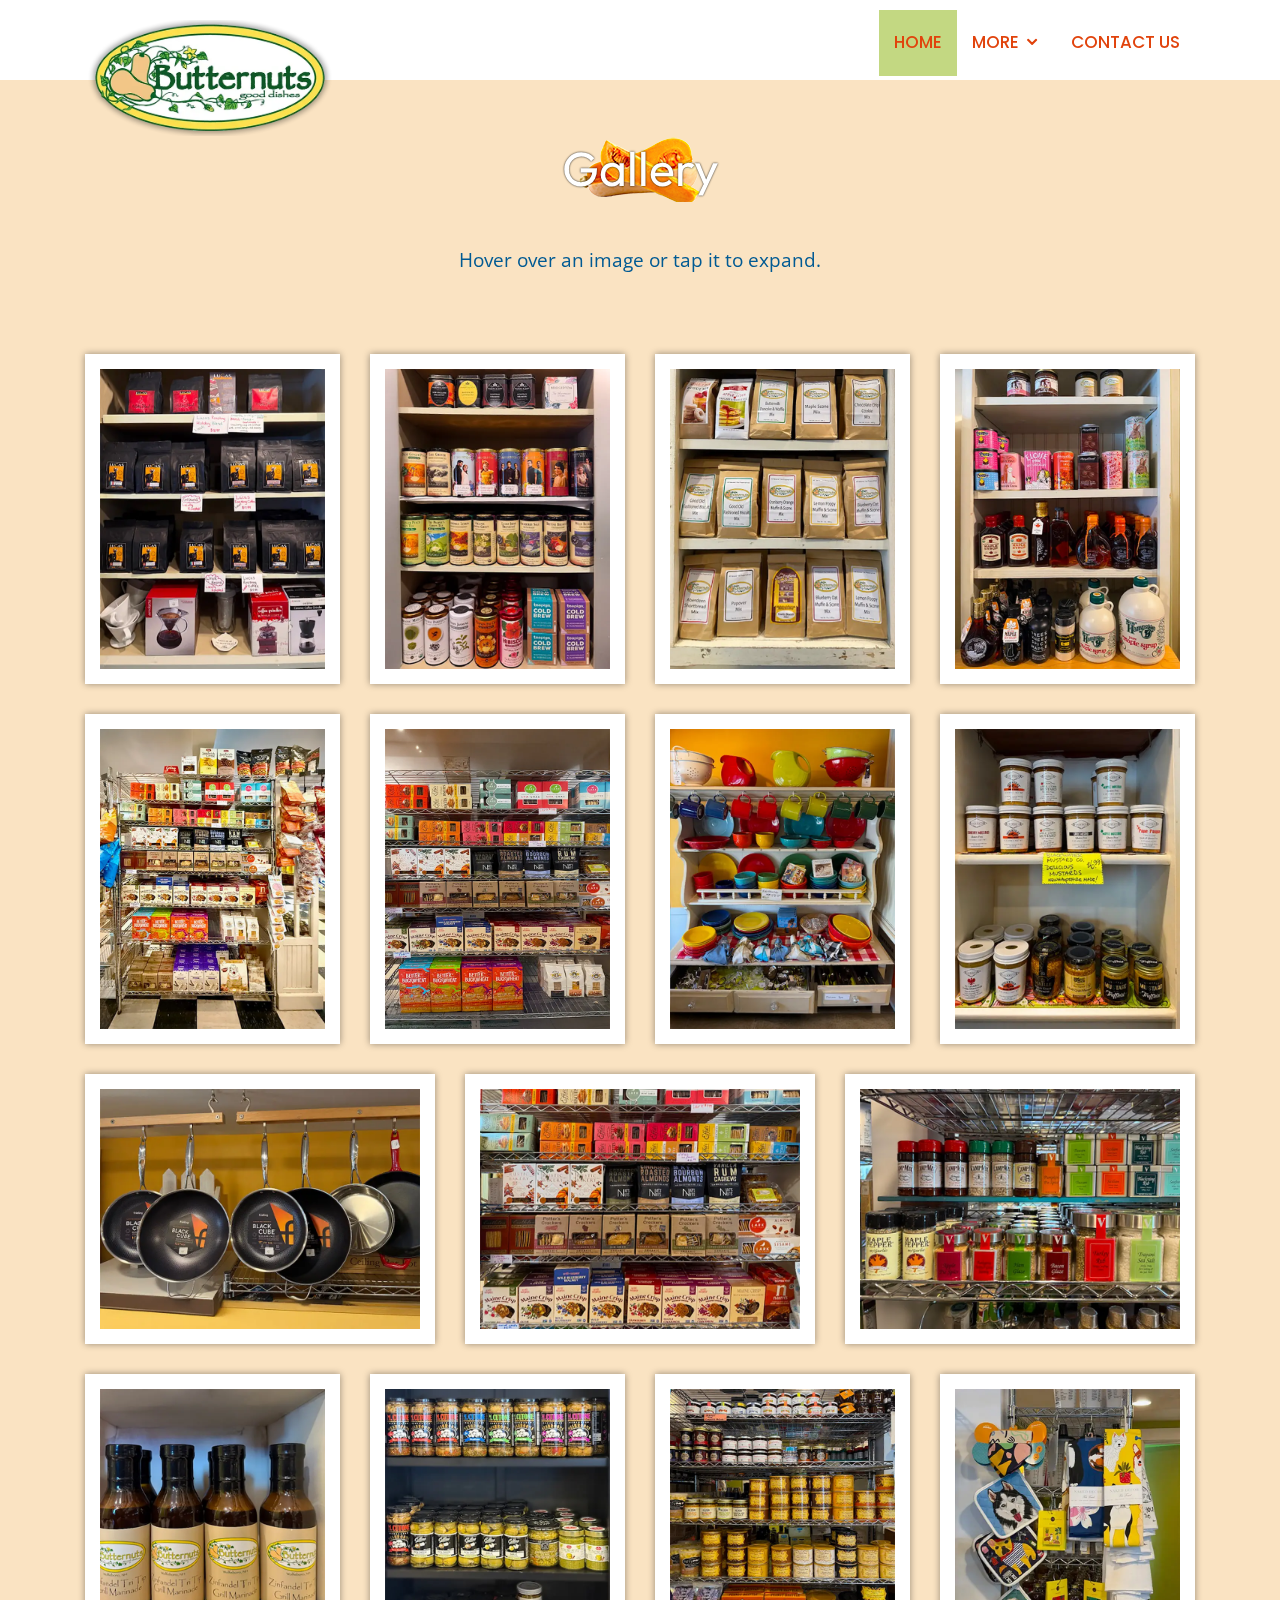
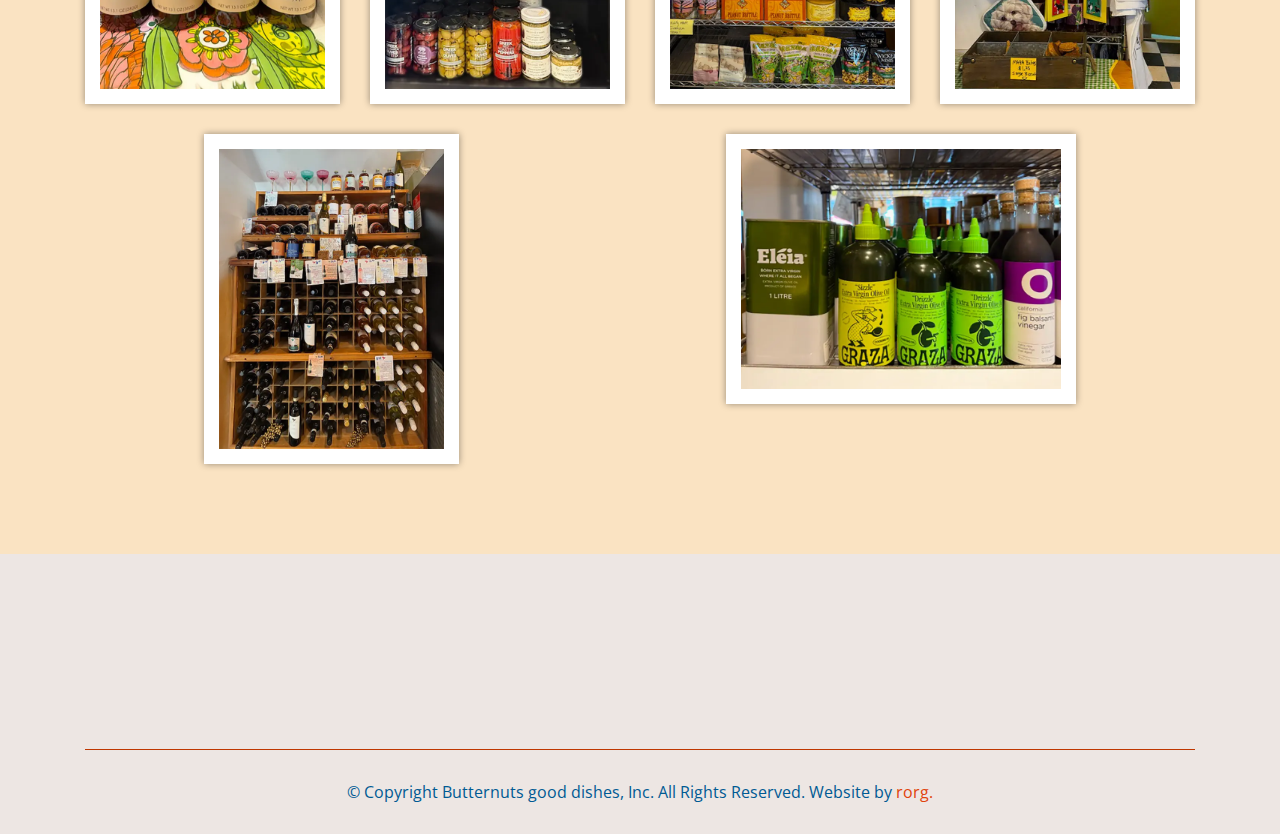
==== gallery.html @ 657bd386 "Initial commit" ====
<!DOCTYPE html>
<html lang="en">

<head>
  <meta charset="utf-8">
  <meta content="width=device-width, initial-scale=1.0" name="viewport">

  <title>Butternuts good dishes</title>
  <meta name="description" content="Butternuts good dishes gallery page.">

  <!-- Favicons -->
  <link href="assets/img/favicon.png" rel="icon">
  <link href="assets/img/apple-touch-favicon.png" rel="apple-touch-icon">

  <link rel="preconnect" href="https://fonts.googleapis.com">
  <link rel="preconnect" href="https://fonts.gstatic.com" crossorigin>
  <link href="https://fonts.googleapis.com/css2?family=Open+Sans:ital,wght@0,600;1,600&family=Outfit:wght@100..900&family=Poppins:wght@500&family=Raleway:ital,wght@0,500;1,500&display=swap" rel="stylesheet">

  <!-- Vendor CSS Files -->
  <link href="assets/vendor/bootstrap/css/bootstrap.min.css" rel="stylesheet">
  <link href="assets/vendor/icofont/icofont.min.css" rel="stylesheet">
  <link href="assets/vendor/boxicons/css/boxicons.min.css" rel="stylesheet">
  <link href="assets/vendor/venobox/venobox.css" rel="stylesheet">
  <link href="assets/vendor/aos/aos.css" rel="stylesheet">

  <!-- Template Main CSS File -->
  <link href="assets/css/style.css" rel="stylesheet">
</head>

<body>

  <!-- ======= Header ======= -->
  <header id="header" class="fixed-top">
    <div class="container d-flex">

      <div class="logo mr-auto">
        <a href="index.html"><img src="assets/img/butternuts-logo.webp" alt="Butternuts logo" class="img-fluid rounded"></a>
      </div>

      <nav class="nav-menu d-none d-lg-block">
        <ul>
          <li class="active"><a href="index.html#header">Home</a></li>
          <li class="drop-down"><a href="#"><span>More</span></a>
            <ul>
              <li><a href="fb-feed.html">Facebook Feed</a></li>
              <li><a href="local-vendors.html">Local Vendors</a></li>
            </ul>
          </li>
          <li><a href="index.html#contact">Contact Us</a></li>
        </ul>
      </nav>

    </div>
  </header>

  <main>
    <!-- ======= Gallery Section ======= -->
    <section id="gallery" class="gallery">
      <div class="container">

        <div class="section-title" data-aos="fade-in" data-aos-delay="100">
          <h2 class="mb-5">Gallery</h2>
          <p>Hover over an image or tap it to expand.</p>
        </div>

          <div class="row gallery justify-content-around" data-aos="fade-up">

            <div class="col-lg-3 col-md-4 gallery-item filter-others">
              <div class="gallery-wrap">
                <img src="assets/img/gallery/IMG_7226.webp" class="img-fluid" alt="IMG_7226">
                <div class="gallery-links">
                  <a href="assets/img/gallery/IMG_7226.webp" data-gall="galleryGallery" class="venobox" title="We feature locally roasted coffee"><i class="bx bx-plus"></i></a>
                </div>
              </div>
            </div>

            <div class="col-lg-3 col-md-4 gallery-item filter-others">
              <div class="gallery-wrap">
                <img src="assets/img/gallery/IMG_7222.webp" class="img-fluid" alt="IMG_7222">
                <div class="gallery-links">
                  <a href="assets/img/gallery/IMG_7222.webp" data-gall="galleryGallery" class="venobox" title="IMG_7222"><i class="bx bx-plus"></i></a>
                </div>
              </div>
            </div>

            <div class="col-lg-3 col-md-4 gallery-item filter-others">
              <div class="gallery-wrap">
                <img src="assets/img/gallery/IMG_7228.webp" class="img-fluid" alt="IMG_7228">
                <div class="gallery-links">
                  <a href="assets/img/gallery/IMG_7228.webp" data-gall="galleryGallery" class="venobox" title="IMG_7228"><i class="bx bx-plus"></i></a>
                </div>
              </div>
            </div>

            <div class="col-lg-3 col-md-4 gallery-item filter-others">
              <div class="gallery-wrap">
                <img src="assets/img/gallery/IMG_7230.webp" class="img-fluid" alt="IMG_7230">
                <div class="gallery-links">
                  <a href="assets/img/gallery/IMG_7230.webp" data-gall="galleryGallery" class="venobox" title="IMG_7230"><i class="bx bx-plus"></i></a>
                </div>
              </div>
            </div>

            <div class="col-lg-3 col-md-4 gallery-item filter-others">
              <div class="gallery-wrap">
                <img src="assets/img/gallery/IMG_7231.webp" class="img-fluid" alt="IMG_7231">
                <div class="gallery-links">
                  <a href="assets/img/gallery/IMG_7231.webp" data-gall="galleryGallery" class="venobox" title="IMG_7231"><i class="bx bx-plus"></i></a>
                </div>
              </div>
            </div>

            <div class="col-lg-3 col-md-4 gallery-item filter-others">
              <div class="gallery-wrap">
                <img src="assets/img/gallery/IMG_7232.webp" class="img-fluid" alt="IMG_7232">
                <div class="gallery-links">
                  <a href="assets/img/gallery/IMG_7232.webp" data-gall="galleryGallery" class="venobox" title="IMG_7232"><i class="bx bx-plus"></i></a>
                </div>
              </div>
            </div>

            <div class="col-lg-3 col-md-4 gallery-item filter-others">
              <div class="gallery-wrap">
                <img src="assets/img/gallery/IMG_7257.webp" class="img-fluid" alt="IMG_7257.webp">
                <div class="gallery-links">
                  <a href="assets/img/gallery/IMG_7257.webp" data-gall="galleryGallery" class="venobox" title="IMG_7257.webp"><i class="bx bx-plus"></i></a>
                </div>
              </div>
            </div>

            <div class="col-lg-3 col-md-4 gallery-item filter-others">
              <div class="gallery-wrap">
                <img src="assets/img/gallery/IMG_7241.webp" class="img-fluid" alt="IMG_7241">
                <div class="gallery-links">
                  <a href="assets/img/gallery/IMG_7241.webp" data-gall="galleryGallery" class="venobox" title="IMG_7241"><i class="bx bx-plus"></i></a>
                </div>
              </div>
            </div>

            <div class="col-lg-4 col-md-6 gallery-item filter-others">
              <div class="gallery-wrap">
                <img src="assets/img/gallery/IMG_7264.webp" class="img-fluid" alt="IMG_7264.webp">
                <div class="gallery-links">
                  <a href="assets/img/gallery/IMG_7264.webp" data-gall="galleryGallery" class="venobox" title="IMG_7264.webp"><i class="bx bx-plus"></i></a>
                </div>
              </div>
            </div>

            <div class="col-lg-4 col-md-6 gallery-item filter-others">
              <div class="gallery-wrap">
                <img src="assets/img/gallery/IMG_7233.webp" class="img-fluid" alt="IMG_7233">
                <div class="gallery-links">
                  <a href="assets/img/gallery/IMG_7233.webp" data-gall="galleryGallery" class="venobox" title="IMG_7233"><i class="bx bx-plus"></i></a>
                </div>
              </div>
            </div>

            <div class="col-lg-4 col-md-6 gallery-item filter-others">
              <div class="gallery-wrap">
                <img src="assets/img/gallery/IMG_7234.webp" class="img-fluid" alt="IMG_7234">
                <div class="gallery-links">
                  <a href="assets/img/gallery/IMG_7234.webp" data-gall="galleryGallery" class="venobox" title="IMG_7234"><i class="bx bx-plus"></i></a>
                </div>
              </div>
            </div>

            <div class="col-lg-3 col-md-4 gallery-item filter-sample">
              <div class="gallery-wrap">
                <img src="assets/img/gallery/IMG_7238.webp" class="img-fluid" alt="IMG_7238">
                <div class="gallery-links">
                  <a href="assets/img/gallery/IMG_7238.webp" data-gall="galleryGallery" class="venobox" title="IMG_7238"><i class="bx bx-plus"></i></a>
                </div>
              </div>
            </div>

            <div class="col-lg-3 col-md-4 gallery-item filter-sample">
              <div class="gallery-wrap">
                <img src="assets/img/gallery/IMG_7247.webp" class="img-fluid" alt="IMG_7247">
                <div class="gallery-links">
                  <a href="assets/img/gallery/IMG_7247.webp" data-gall="galleryGallery" class="venobox" title="IMG_7247"><i class="bx bx-plus"></i></a>
                </div>
              </div>
            </div>

            <div class="col-lg-3 col-md-4 gallery-item filter-sample">
              <div class="gallery-wrap">
                <img src="assets/img/gallery/IMG_7251.webp" class="img-fluid" alt="IMG_7251.webp">
                <div class="gallery-links">
                  <a href="assets/img/gallery/IMG_7251.webp" data-gall="galleryGallery" class="venobox" title="IMG_7251.webp"><i class="bx bx-plus"></i></a>
                </div>
              </div>
            </div>

            <div class="col-lg-3 col-md-4 gallery-item filter-others">
              <div class="gallery-wrap">
                <img src="assets/img/gallery/IMG_7249.webp" class="img-fluid" alt="IMG_7249.webp">
                <div class="gallery-links">
                  <a href="assets/img/gallery/IMG_7249.webp" data-gall="galleryGallery" class="venobox" title="IMG_7249.webp"><i class="bx bx-plus"></i></a>
                </div>
              </div>
            </div>

            <div class="col-lg-3 col-md-4 gallery-item filter-sample">
              <div class="gallery-wrap">
                <img src="assets/img/gallery/IMG_7253.webp" class="img-fluid" alt="IMG_7253.webp">
                <div class="gallery-links">
                  <a href="assets/img/gallery/IMG_7253.webp" data-gall="galleryGallery" class="venobox" title="IMG_7253.webp"><i class="bx bx-plus"></i></a>
                </div>
              </div>
            </div>

            <div class="col-lg-4 col-md-6 gallery-item filter-others">
              <div class="gallery-wrap">
                <img src="assets/img/gallery/IMG_7236.webp" class="img-fluid" alt="IMG_7236">
                <div class="gallery-links">
                  <a href="assets/img/gallery/IMG_7236.webp" data-gall="galleryGallery" class="venobox" title="IMG_7236"><i class="bx bx-plus"></i></a>
                </div>
              </div>
            </div>

          </div>

      </div>
    </section>

  </main>

  <!-- ======= Footer ======= -->
  <footer id="footer">
    <div class="footer-top">
      <div class="container">
        <div class="row justify-content-center">

          <div class="col-md-6">
            <div class="footer-info rounded" data-aos="fade-up" data-aos-delay="50">
              <h3 style="color: #0b5626; font-weight: 600;">Butternuts good dishes</h3>
              <p class="lead">Like us!</p>
              <div class="social-links mt-3">
                <a href="https://www.facebook.com/butternuts.gooddishes" class="facebook" aria-label="facebook page" target="_blank"><i class="bx bxl-facebook"></i></a>
              </div>
            </div>
          </div>

        </div>
      </div>
    </div>

    <div class="container">
      <div class="copyright">
        &copy; Copyright <span>Butternuts good dishes, Inc.</span> All Rights Reserved. Website by <a href="https://www.richhudson.org" alt="link to richhudson.org website" target="_blank">rorg.</a>
      </div>
      
    </div>
  </footer>

  <a href="#" class="back-to-top"><i class="icofont-simple-up"></i></a>

  <script src="assets/vendor/jquery/jquery.min.js"></script>
  <script src="assets/vendor/bootstrap/js/bootstrap.bundle.min.js"></script>
  <script src="assets/vendor/jquery.easing/jquery.easing.min.js"></script>
  <script src="assets/vendor/waypoints/jquery.waypoints.min.js"></script>
  <script src="assets/vendor/venobox/venobox.min.js"></script>
  <script src="assets/vendor/aos/aos.js"></script>

  <script src="assets/js/main.js"></script>

</body>

</html>
---- assets/vendor/venobox/venobox.css ----
/* ------ venobox.css --------*/
.vbox-overlay *, .vbox-overlay *:before, .vbox-overlay *:after{
    -webkit-backface-visibility: hidden;
    -webkit-box-sizing:border-box;
    -moz-box-sizing:border-box;
    box-sizing:border-box;
}
.vbox-overlay * { 
    -webkit-backface-visibility: visible;
    backface-visibility: visible;
}
.vbox-overlay{
    display: -webkit-flex;
    display: flex;
    -webkit-flex-direction: column;
    flex-direction: column;
    -webkit-justify-content: center;
    justify-content: center;
    -webkit-align-items: center;
    align-items: center;
    position: fixed;
    left: 0;
    top: 0;
    bottom: 0;
    right: 0;
    z-index: 1040;
    -webkit-transform:translateZ(1000px);
    transform: translateZ(1000px);
    transform-style: preserve-3d;
}

/* ----- navigation ----- */
.vbox-title{
    width: 100%;
    height: 40px;
    float: left;
    text-align: center;
    line-height: 28px;
    font-size: 12px;
    padding: 6px 40px;
    overflow: hidden;
    position: fixed;
    display: none;
    left: 0;
    z-index: 1050;
}
.vbox-close{
    cursor: pointer;
    position: fixed;
    top: 55px;
    right: 0;
    width: 50px;
    height: 40px;
    padding: 6px;
    display: block;
    background-position:10px center;
    overflow: hidden;
    font-size: 24px;
    line-height: 1;
    text-align: center;
    z-index: 1050;
}
.vbox-num{
    cursor: pointer;
    position: fixed;
    left: 0;
    height: 40px;
    display: block;
    overflow: hidden;
    line-height: 28px;
    font-size: 12px;
    padding: 6px 10px;
    display: none;
    z-index: 1050;
}
/* ----- navigation ARROWS ----- */
.vbox-next, .vbox-prev{
    position: fixed;
    top: 50%;
    margin-top: -15px;
    overflow: hidden;
    cursor: pointer;
    display: block;
    width: 45px;
    height: 45px;
    z-index: 1050;
}
.vbox-next span, .vbox-prev span{
    position: relative;
    width: 20px;
    height: 20px;
    border: 2px solid transparent;
    border-top-color: #B6B6B6;
    border-right-color: #B6B6B6;
    text-indent: -100px;
    position: absolute;
    top: 8px;
    display: block;
}
.vbox-prev{
    left: 15px;
}
.vbox-next{
    right: 15px;
}
.vbox-prev span{
    left: 10px;
    -ms-transform: rotate(-135deg);
    -webkit-transform: rotate(-135deg);
    transform: rotate(-135deg);
}
.vbox-next span{
    -ms-transform: rotate(45deg);
    -webkit-transform: rotate(45deg);
    transform: rotate(45deg);
    right: 10px;
}
/* ------- inline window ------ */
.vbox-inline{
    width: 420px;
    height: 315px;
    height: 70vh;
    padding: 10px;
    background: #fff;
    margin: 0 auto;
    overflow: auto;
    text-align: left;
}
/* ------- Video & iFrames window ------ */
.venoframe{
    max-width: 100%;
    width: 100%;
    border: none;
    width: 100%;
    height: 260px;
    height: 70vh;
}
.venoframe.vbvid{
    height: 260px;
}
@media (min-width: 768px) {
    .venoframe, .vbox-inline{
        width: 90%;
        height: 360px;
        height: 70vh;
    }
    .venoframe.vbvid{
        width: 640px;
        height: 360px;
    }
}
@media (min-width: 992px) {
    .venoframe, .vbox-inline{
        max-width: 1200px;
        width: 80%;
        height: 540px;
        height: 70vh;
    }
    .venoframe.vbvid{
        width: 960px;
        height: 540px;
    }
}
/* 
Please do NOT edit this part! 
or at least read this note: http://i.imgur.com/7C0ws9e.gif
*/
.vbox-open{
    overflow: hidden;
}
.vbox-container{
    position: absolute;
    left: 0;
    right: 0;
    top: 0;
    bottom: 0;
    overflow-x: hidden;
    overflow-y: scroll;
    overflow-scrolling: touch;
    -webkit-overflow-scrolling: touch;
    z-index: 20;
    max-height: 100%;

}

.vbox-content{
    text-align: center;
    float: left;
    width: 100%;
    position: relative;
    overflow: hidden;
    padding: 20px 10px;
}
.vbox-container img{
    max-width: 100%;
    height: auto;
}
.vbox-figlio{
    box-shadow: 0 0 12px rgba(0,0,0,0.19), 0 6px 6px rgba(0,0,0,0.23);
    max-width: 100%;
    text-align: initial;
}
img.vbox-figlio{
    -webkit-user-select: none;
-khtml-user-select: none;
-moz-user-select: none;
-o-user-select: none;
user-select: none;
}
.vbox-content.swipe-left{
    margin-left: -200px !important;
}
.vbox-content.swipe-right{
    margin-left: 200px !important;
}
.vbox-animated{
    webkit-transition: margin 300ms ease-out;
    transition: margin 300ms ease-out;
}

/* ---------- preloader ----------
 * SPINKIT 
 * http://tobiasahlin.com/spinkit/
-------------------------------- */
.sk-double-bounce,.sk-rotating-plane{width:40px;height:40px;margin:40px auto}.sk-rotating-plane{background-color:#333;-webkit-animation:sk-rotatePlane 1.2s infinite ease-in-out;animation:sk-rotatePlane 1.2s infinite ease-in-out}@-webkit-keyframes sk-rotatePlane{0%{-webkit-transform:perspective(120px) rotateX(0) rotateY(0);transform:perspective(120px) rotateX(0) rotateY(0)}50%{-webkit-transform:perspective(120px) rotateX(-180.1deg) rotateY(0);transform:perspective(120px) rotateX(-180.1deg) rotateY(0)}100%{-webkit-transform:perspective(120px) rotateX(-180deg) rotateY(-179.9deg);transform:perspective(120px) rotateX(-180deg) rotateY(-179.9deg)}}@keyframes sk-rotatePlane{0%{-webkit-transform:perspective(120px) rotateX(0) rotateY(0);transform:perspective(120px) rotateX(0) rotateY(0)}50%{-webkit-transform:perspective(120px) rotateX(-180.1deg) rotateY(0);transform:perspective(120px) rotateX(-180.1deg) rotateY(0)}100%{-webkit-transform:perspective(120px) rotateX(-180deg) rotateY(-179.9deg);transform:perspective(120px) rotateX(-180deg) rotateY(-179.9deg)}}.sk-double-bounce{position:relative}.sk-double-bounce .sk-child{width:100%;height:100%;border-radius:50%;background-color:#333;opacity:.6;position:absolute;top:0;left:0;-webkit-animation:sk-doubleBounce 2s infinite ease-in-out;animation:sk-doubleBounce 2s infinite ease-in-out}.sk-chasing-dots .sk-child,.sk-spinner-pulse,.sk-three-bounce .sk-child{background-color:#333;border-radius:100%}.sk-double-bounce .sk-double-bounce2{-webkit-animation-delay:-1s;animation-delay:-1s}@-webkit-keyframes sk-doubleBounce{0%,100%{-webkit-transform:scale(0);transform:scale(0)}50%{-webkit-transform:scale(1);transform:scale(1)}}@keyframes sk-doubleBounce{0%,100%{-webkit-transform:scale(0);transform:scale(0)}50%{-webkit-transform:scale(1);transform:scale(1)}}.sk-wave{margin:40px auto;width:50px;height:40px;text-align:center;font-size:10px}.sk-wave .sk-rect{background-color:#333;height:100%;width:6px;display:inline-block;-webkit-animation:sk-waveStretchDelay 1.2s infinite ease-in-out;animation:sk-waveStretchDelay 1.2s infinite ease-in-out}.sk-wave .sk-rect1{-webkit-animation-delay:-1.2s;animation-delay:-1.2s}.sk-wave .sk-rect2{-webkit-animation-delay:-1.1s;animation-delay:-1.1s}.sk-wave .sk-rect3{-webkit-animation-delay:-1s;animation-delay:-1s}.sk-wave .sk-rect4{-webkit-animation-delay:-.9s;animation-delay:-.9s}.sk-wave .sk-rect5{-webkit-animation-delay:-.8s;animation-delay:-.8s}@-webkit-keyframes sk-waveStretchDelay{0%,100%,40%{-webkit-transform:scaleY(.4);transform:scaleY(.4)}20%{-webkit-transform:scaleY(1);transform:scaleY(1)}}@keyframes sk-waveStretchDelay{0%,100%,40%{-webkit-transform:scaleY(.4);transform:scaleY(.4)}20%{-webkit-transform:scaleY(1);transform:scaleY(1)}}.sk-wandering-cubes{margin:40px auto;width:40px;height:40px;position:relative}.sk-wandering-cubes .sk-cube{background-color:#333;width:10px;height:10px;position:absolute;top:0;left:0;-webkit-animation:sk-wanderingCube 1.8s ease-in-out -1.8s infinite both;animation:sk-wanderingCube 1.8s ease-in-out -1.8s infinite both}.sk-chasing-dots,.sk-spinner-pulse{width:40px;height:40px;margin:40px auto}.sk-wandering-cubes .sk-cube2{-webkit-animation-delay:-.9s;animation-delay:-.9s}@-webkit-keyframes sk-wanderingCube{0%{-webkit-transform:rotate(0);transform:rotate(0)}25%{-webkit-transform:translateX(30px) rotate(-90deg) scale(.5);transform:translateX(30px) rotate(-90deg) scale(.5)}50%{-webkit-transform:translateX(30px) translateY(30px) rotate(-179deg);transform:translateX(30px) translateY(30px) rotate(-179deg)}50.1%{-webkit-transform:translateX(30px) translateY(30px) rotate(-180deg);transform:translateX(30px) translateY(30px) rotate(-180deg)}75%{-webkit-transform:translateX(0) translateY(30px) rotate(-270deg) scale(.5);transform:translateX(0) translateY(30px) rotate(-270deg) scale(.5)}100%{-webkit-transform:rotate(-360deg);transform:rotate(-360deg)}}@keyframes sk-wanderingCube{0%{-webkit-transform:rotate(0);transform:rotate(0)}25%{-webkit-transform:translateX(30px) rotate(-90deg) scale(.5);transform:translateX(30px) rotate(-90deg) scale(.5)}50%{-webkit-transform:translateX(30px) translateY(30px) rotate(-179deg);transform:translateX(30px) translateY(30px) rotate(-179deg)}50.1%{-webkit-transform:translateX(30px) translateY(30px) rotate(-180deg);transform:translateX(30px) translateY(30px) rotate(-180deg)}75%{-webkit-transform:translateX(0) translateY(30px) rotate(-270deg) scale(.5);transform:translateX(0) translateY(30px) rotate(-270deg) scale(.5)}100%{-webkit-transform:rotate(-360deg);transform:rotate(-360deg)}}.sk-spinner-pulse{-webkit-animation:sk-pulseScaleOut 1s infinite ease-in-out;animation:sk-pulseScaleOut 1s infinite ease-in-out}@-webkit-keyframes sk-pulseScaleOut{0%{-webkit-transform:scale(0);transform:scale(0)}100%{-webkit-transform:scale(1);transform:scale(1);opacity:0}}@keyframes sk-pulseScaleOut{0%{-webkit-transform:scale(0);transform:scale(0)}100%{-webkit-transform:scale(1);transform:scale(1);opacity:0}}.sk-chasing-dots{position:relative;text-align:center;-webkit-animation:sk-chasingDotsRotate 2s infinite linear;animation:sk-chasingDotsRotate 2s infinite linear}.sk-chasing-dots .sk-child{width:60%;height:60%;display:inline-block;position:absolute;top:0;-webkit-animation:sk-chasingDotsBounce 2s infinite ease-in-out;animation:sk-chasingDotsBounce 2s infinite ease-in-out}.sk-chasing-dots .sk-dot2{top:auto;bottom:0;-webkit-animation-delay:-1s;animation-delay:-1s}@-webkit-keyframes sk-chasingDotsRotate{100%{-webkit-transform:rotate(360deg);transform:rotate(360deg)}}@keyframes sk-chasingDotsRotate{100%{-webkit-transform:rotate(360deg);transform:rotate(360deg)}}@-webkit-keyframes sk-chasingDotsBounce{0%,100%{-webkit-transform:scale(0);transform:scale(0)}50%{-webkit-transform:scale(1);transform:scale(1)}}@keyframes sk-chasingDotsBounce{0%,100%{-webkit-transform:scale(0);transform:scale(0)}50%{-webkit-transform:scale(1);transform:scale(1)}}.sk-three-bounce{margin:40px auto;width:80px;text-align:center}.sk-three-bounce .sk-child{width:20px;height:20px;display:inline-block;-webkit-animation:sk-three-bounce 1.4s ease-in-out 0s infinite both;animation:sk-three-bounce 1.4s ease-in-out 0s infinite both}.sk-circle .sk-child:before,.sk-fading-circle .sk-circle:before{display:block;border-radius:100%;content:'';background-color:#333}.sk-three-bounce .sk-bounce1{-webkit-animation-delay:-.32s;animation-delay:-.32s}.sk-three-bounce .sk-bounce2{-webkit-animation-delay:-.16s;animation-delay:-.16s}@-webkit-keyframes sk-three-bounce{0%,100%,80%{-webkit-transform:scale(0);transform:scale(0)}40%{-webkit-transform:scale(1);transform:scale(1)}}@keyframes sk-three-bounce{0%,100%,80%{-webkit-transform:scale(0);transform:scale(0)}40%{-webkit-transform:scale(1);transform:scale(1)}}.sk-circle{margin:40px auto;width:40px;height:40px;position:relative}.sk-circle .sk-child{width:100%;height:100%;position:absolute;left:0;top:0}.sk-circle .sk-child:before{margin:0 auto;width:15%;height:15%;-webkit-animation:sk-circleBounceDelay 1.2s infinite ease-in-out both;animation:sk-circleBounceDelay 1.2s infinite ease-in-out both}.sk-circle .sk-circle2{-webkit-transform:rotate(30deg);-ms-transform:rotate(30deg);transform:rotate(30deg)}.sk-circle .sk-circle3{-webkit-transform:rotate(60deg);-ms-transform:rotate(60deg);transform:rotate(60deg)}.sk-circle .sk-circle4{-webkit-transform:rotate(90deg);-ms-transform:rotate(90deg);transform:rotate(90deg)}.sk-circle .sk-circle5{-webkit-transform:rotate(120deg);-ms-transform:rotate(120deg);transform:rotate(120deg)}.sk-circle .sk-circle6{-webkit-transform:rotate(150deg);-ms-transform:rotate(150deg);transform:rotate(150deg)}.sk-circle .sk-circle7{-webkit-transform:rotate(180deg);-ms-transform:rotate(180deg);transform:rotate(180deg)}.sk-circle .sk-circle8{-webkit-transform:rotate(210deg);-ms-transform:rotate(210deg);transform:rotate(210deg)}.sk-circle .sk-circle9{-webkit-transform:rotate(240deg);-ms-transform:rotate(240deg);transform:rotate(240deg)}.sk-circle .sk-circle10{-webkit-transform:rotate(270deg);-ms-transform:rotate(270deg);transform:rotate(270deg)}.sk-circle .sk-circle11{-webkit-transform:rotate(300deg);-ms-transform:rotate(300deg);transform:rotate(300deg)}.sk-circle .sk-circle12{-webkit-transform:rotate(330deg);-ms-transform:rotate(330deg);transform:rotate(330deg)}.sk-circle .sk-circle2:before{-webkit-animation-delay:-1.1s;animation-delay:-1.1s}.sk-circle .sk-circle3:before{-webkit-animation-delay:-1s;animation-delay:-1s}.sk-circle .sk-circle4:before{-webkit-animation-delay:-.9s;animation-delay:-.9s}.sk-circle .sk-circle5:before{-webkit-animation-delay:-.8s;animation-delay:-.8s}.sk-circle .sk-circle6:before{-webkit-animation-delay:-.7s;animation-delay:-.7s}.sk-circle .sk-circle7:before{-webkit-animation-delay:-.6s;animation-delay:-.6s}.sk-circle .sk-circle8:before{-webkit-animation-delay:-.5s;animation-delay:-.5s}.sk-circle .sk-circle9:before{-webkit-animation-delay:-.4s;animation-delay:-.4s}.sk-circle .sk-circle10:before{-webkit-animation-delay:-.3s;animation-delay:-.3s}.sk-circle .sk-circle11:before{-webkit-animation-delay:-.2s;animation-delay:-.2s}.sk-circle .sk-circle12:before{-webkit-animation-delay:-.1s;animation-delay:-.1s}@-webkit-keyframes sk-circleBounceDelay{0%,100%,80%{-webkit-transform:scale(0);transform:scale(0)}40%{-webkit-transform:scale(1);transform:scale(1)}}@keyframes sk-circleBounceDelay{0%,100%,80%{-webkit-transform:scale(0);transform:scale(0)}40%{-webkit-transform:scale(1);transform:scale(1)}}.sk-cube-grid{width:40px;height:40px;margin:40px auto}.sk-cube-grid .sk-cube{width:33.33%;height:33.33%;background-color:#333;float:left;-webkit-animation:sk-cubeGridScaleDelay 1.3s infinite ease-in-out;animation:sk-cubeGridScaleDelay 1.3s infinite ease-in-out}.sk-cube-grid .sk-cube1{-webkit-animation-delay:.2s;animation-delay:.2s}.sk-cube-grid .sk-cube2{-webkit-animation-delay:.3s;animation-delay:.3s}.sk-cube-grid .sk-cube3{-webkit-animation-delay:.4s;animation-delay:.4s}.sk-cube-grid .sk-cube4{-webkit-animation-delay:.1s;animation-delay:.1s}.sk-cube-grid .sk-cube5{-webkit-animation-delay:.2s;animation-delay:.2s}.sk-cube-grid .sk-cube6{-webkit-animation-delay:.3s;animation-delay:.3s}.sk-cube-grid .sk-cube7{-webkit-animation-delay:0ms;animation-delay:0ms}.sk-cube-grid .sk-cube8{-webkit-animation-delay:.1s;animation-delay:.1s}.sk-cube-grid .sk-cube9{-webkit-animation-delay:.2s;animation-delay:.2s}@-webkit-keyframes sk-cubeGridScaleDelay{0%,100%,70%{-webkit-transform:scale3D(1,1,1);transform:scale3D(1,1,1)}35%{-webkit-transform:scale3D(0,0,1);transform:scale3D(0,0,1)}}@keyframes sk-cubeGridScaleDelay{0%,100%,70%{-webkit-transform:scale3D(1,1,1);transform:scale3D(1,1,1)}35%{-webkit-transform:scale3D(0,0,1);transform:scale3D(0,0,1)}}.sk-fading-circle{margin:40px auto;width:40px;height:40px;position:relative}.sk-fading-circle .sk-circle{width:100%;height:100%;position:absolute;left:0;top:0}.sk-fading-circle .sk-circle:before{margin:0 auto;width:15%;height:15%;-webkit-animation:sk-circleFadeDelay 1.2s infinite ease-in-out both;animation:sk-circleFadeDelay 1.2s infinite ease-in-out both}.sk-fading-circle .sk-circle2{-webkit-transform:rotate(30deg);-ms-transform:rotate(30deg);transform:rotate(30deg)}.sk-fading-circle .sk-circle3{-webkit-transform:rotate(60deg);-ms-transform:rotate(60deg);transform:rotate(60deg)}.sk-fading-circle .sk-circle4{-webkit-transform:rotate(90deg);-ms-transform:rotate(90deg);transform:rotate(90deg)}.sk-fading-circle .sk-circle5{-webkit-transform:rotate(120deg);-ms-transform:rotate(120deg);transform:rotate(120deg)}.sk-fading-circle .sk-circle6{-webkit-transform:rotate(150deg);-ms-transform:rotate(150deg);transform:rotate(150deg)}.sk-fading-circle .sk-circle7{-webkit-transform:rotate(180deg);-ms-transform:rotate(180deg);transform:rotate(180deg)}.sk-fading-circle .sk-circle8{-webkit-transform:rotate(210deg);-ms-transform:rotate(210deg);transform:rotate(210deg)}.sk-fading-circle .sk-circle9{-webkit-transform:rotate(240deg);-ms-transform:rotate(240deg);transform:rotate(240deg)}.sk-fading-circle .sk-circle10{-webkit-transform:rotate(270deg);-ms-transform:rotate(270deg);transform:rotate(270deg)}.sk-fading-circle .sk-circle11{-webkit-transform:rotate(300deg);-ms-transform:rotate(300deg);transform:rotate(300deg)}.sk-fading-circle .sk-circle12{-webkit-transform:rotate(330deg);-ms-transform:rotate(330deg);transform:rotate(330deg)}.sk-fading-circle .sk-circle2:before{-webkit-animation-delay:-1.1s;animation-delay:-1.1s}.sk-fading-circle .sk-circle3:before{-webkit-animation-delay:-1s;animation-delay:-1s}.sk-fading-circle .sk-circle4:before{-webkit-animation-delay:-.9s;animation-delay:-.9s}.sk-fading-circle .sk-circle5:before{-webkit-animation-delay:-.8s;animation-delay:-.8s}.sk-fading-circle .sk-circle6:before{-webkit-animation-delay:-.7s;animation-delay:-.7s}.sk-fading-circle .sk-circle7:before{-webkit-animation-delay:-.6s;animation-delay:-.6s}.sk-fading-circle .sk-circle8:before{-webkit-animation-delay:-.5s;animation-delay:-.5s}.sk-fading-circle .sk-circle9:before{-webkit-animation-delay:-.4s;animation-delay:-.4s}.sk-fading-circle .sk-circle10:before{-webkit-animation-delay:-.3s;animation-delay:-.3s}.sk-fading-circle .sk-circle11:before{-webkit-animation-delay:-.2s;animation-delay:-.2s}.sk-fading-circle .sk-circle12:before{-webkit-animation-delay:-.1s;animation-delay:-.1s}@-webkit-keyframes sk-circleFadeDelay{0%,100%,39%{opacity:0}40%{opacity:1}}@keyframes sk-circleFadeDelay{0%,100%,39%{opacity:0}40%{opacity:1}}.sk-folding-cube{margin:40px auto;width:40px;height:40px;position:relative;-webkit-transform:rotateZ(45deg);transform:rotateZ(45deg)}.sk-folding-cube .sk-cube{float:left;width:50%;height:50%;position:relative;-webkit-transform:scale(1.1);-ms-transform:scale(1.1);transform:scale(1.1)}.sk-folding-cube .sk-cube:before{content:'';position:absolute;top:0;left:0;width:100%;height:100%;background-color:#333;-webkit-animation:sk-foldCubeAngle 2.4s infinite linear both;animation:sk-foldCubeAngle 2.4s infinite linear both;-webkit-transform-origin:100% 100%;-ms-transform-origin:100% 100%;transform-origin:100% 100%}.sk-folding-cube .sk-cube2{-webkit-transform:scale(1.1) rotateZ(90deg);transform:scale(1.1) rotateZ(90deg)}.sk-folding-cube .sk-cube3{-webkit-transform:scale(1.1) rotateZ(180deg);transform:scale(1.1) rotateZ(180deg)}.sk-folding-cube .sk-cube4{-webkit-transform:scale(1.1) rotateZ(270deg);transform:scale(1.1) rotateZ(270deg)}.sk-folding-cube .sk-cube2:before{-webkit-animation-delay:.3s;animation-delay:.3s}.sk-folding-cube .sk-cube3:before{-webkit-animation-delay:.6s;animation-delay:.6s}.sk-folding-cube .sk-cube4:before{-webkit-animation-delay:.9s;animation-delay:.9s}@-webkit-keyframes sk-foldCubeAngle{0%,10%{-webkit-transform:perspective(140px) rotateX(-180deg);transform:perspective(140px) rotateX(-180deg);opacity:0}25%,75%{-webkit-transform:perspective(140px) rotateX(0);transform:perspective(140px) rotateX(0);opacity:1}100%,90%{-webkit-transform:perspective(140px) rotateY(180deg);transform:perspective(140px) rotateY(180deg);opacity:0}}@keyframes sk-foldCubeAngle{0%,10%{-webkit-transform:perspective(140px) rotateX(-180deg);transform:perspective(140px) rotateX(-180deg);opacity:0}25%,75%{-webkit-transform:perspective(140px) rotateX(0);transform:perspective(140px) rotateX(0);opacity:1}100%,90%{-webkit-transform:perspective(140px) rotateY(180deg);transform:perspective(140px) rotateY(180deg);opacity:0}}
---- assets/css/style.css ----
/*--------------------------------------------------------------
# General
--------------------------------------------------------------*/
body {
  font-family: "Open Sans", sans-serif;
  color: #005a93;
  font-size: 1.2rem;
}

a {
  color: #e1430c;
}

a:hover {
  color: #798051;
  text-decoration: none;
}

h5, h6 {
  font-family: "Raleway", sans-serif;
}
h1, h2, h3, h4 {
  font-family: "Outfit", sans-serif;
}


/*--------------------------------------------------------------
# Back to top button
--------------------------------------------------------------*/
.back-to-top {
  position: fixed;
  display: none;
  width: 40px;
  height: 40px;
  border-radius: 50px;
  right: 15px;
  bottom: 15px;
  background: #e1430c;
  color: #fff;
  transition: display 0.5s ease-in-out;
  z-index: 99999;
}

.back-to-top i {
  font-size: 24px;
  position: absolute;
  top: 7px;
  left: 8px;
}

.back-to-top:hover {
  color: #fff;
  background: #798051;
  transition: background 0.2s ease-in-out;
}

/*--------------------------------------------------------------
# Header
--------------------------------------------------------------*/
#header {
  height: 80px;
  transition: all 0.5s;
  z-index: 997;
  transition: all 0.5s;
  padding: 20px 0;
}

#header.header-scrolled {
  background: rgb(240, 202, 39);
  height: 60px;
  padding: 10px 0;
}

#header .logo img {
  padding: 0;
  margin: 0;
  width: 250px;
}

@media (max-width: 768px) {
  #header .logo img {
    width: 150px;
  }
}

@media (max-width: 768px) {
  #header {
    height: 60px;
    padding: 10px 0;
  }
}

/*--------------------------------------------------------------
# Navigation Menu
--------------------------------------------------------------*/
/* Desktop Navigation */
.nav-menu, .nav-menu * {
  margin: 0;
  padding: 0;
  list-style: none;
}

.nav-menu > ul > li {
  position: relative;
  white-space: nowrap;
  float: left;
  margin-top: -10px;
  background: rgba(255, 255, 255, 0.2);
}

.nav-menu a {
  display: block;
  position: relative;
  color: #e1430c;
  padding: 20px 15px;
  transition: 0.3s;
  font-size: 17px;
  font-family: "Poppins", sans-serif;
  text-transform: uppercase;
  font-weight: 500;
}

.nav-menu a:hover, .nav-menu .active > a, .nav-menu li:hover > a {
  background: rgba(169, 199, 77, 0.7);
  text-decoration: none;
}

.header-scrolled .nav-menu > ul > li {
  background: none;
}

.header-scrolled .nav-menu a {
  color: #fff;
}

.header-scrolled .nav-menu a:hover, .header-scrolled .nav-menu .active > a, .header-scrolled .nav-menu li:hover > a {
  background: rgba(255, 255, 255, 0.2);
}

.nav-menu .drop-down ul {
  display: block;
  position: absolute;
  left: 0;
  top: calc(100% + 30px);
  z-index: 99;
  opacity: 0;
  visibility: hidden;
  padding: 10px 0;
  background: #fff;
  box-shadow: 0px 0px 30px rgba(127, 137, 161, 0.25);
  transition: ease all 0.3s;
}

.nav-menu .drop-down:hover > ul {
  opacity: 1;
  top: 100%;
  visibility: visible;
}

.nav-menu .drop-down li {
  min-width: 180px;
  position: relative;
}

.nav-menu .drop-down ul a {
  padding: 12px 20px;
  font-size: 17px;
  font-weight: 500;
  text-transform: none;
  color: #e1430c;
}

.nav-menu .drop-down ul a:hover, .nav-menu .drop-down ul .active > a, .nav-menu .drop-down ul li:hover > a {
  color: #798051;
}

.nav-menu .drop-down > a:after {
  content: "\ea99";
  font-family: IcoFont;
  padding-left: 5px;
}

.nav-menu .drop-down .drop-down ul {
  top: 0;
  left: calc(100% - 30px);
}

.nav-menu .drop-down .drop-down:hover > ul {
  opacity: 1;
  top: 0;
  left: 100%;
}

.nav-menu .drop-down .drop-down > a {
  padding-right: 35px;
}

.nav-menu .drop-down .drop-down > a:after {
  content: "\eaa0";
  font-family: IcoFont;
  position: absolute;
  right: 15px;
} 

@media (max-width: 1366px) {
  .nav-menu .drop-down .drop-down ul {
    left: -90%;
  }
  .nav-menu .drop-down .drop-down:hover > ul {
    left: -100%;
  }
  .nav-menu .drop-down .drop-down > a:after {
    content: "\ea9d";
  }
}

/* Mobile Navigation */
.mobile-nav-toggle {
  position: fixed;
  right: 15px;
  top: 15px;
  z-index: 9998;
  border: 0;
  background: none;
  font-size: 30px;
  transition: all 0.4s;
  outline: none !important;
  line-height: 1;
  cursor: pointer;
  text-align: right;
}

.mobile-nav-toggle i {
  color: #fff;
  text-shadow: 1px 1px 3px #000000;
}

.mobile-nav {
  position: fixed;
  top: 55px;
  right: 15px;
  bottom: 15px;
  left: 15px;
  z-index: 9999;
  overflow-y: auto;
  background: #bf3701;
  transition: ease-in-out 0.2s;
  opacity: 0;
  visibility: hidden;
  border-radius: 10px;
  padding: 10px 0;
}

.mobile-nav * {
  margin: 0;
  padding: 0;
  list-style: none;
}

.mobile-nav a {
  display: block;
  position: relative;
  color: #fff;
  padding: 10px 20px;
  font-weight: 500;
  outline: none;
}

.mobile-nav a:hover, .mobile-nav .active > a, .mobile-nav li:hover > a {
  color: #ff8256;
  text-decoration: none;
}

.mobile-nav .drop-down > a:after {
  content: "\ea99";
  font-family: IcoFont;
  padding-left: 10px;
  position: absolute;
  right: 15px;
}

.mobile-nav .active.drop-down > a:after {
  content: "\eaa1";
}

.mobile-nav .drop-down > a {
  padding-right: 35px;
}

.mobile-nav .drop-down ul {
  display: none;
  overflow: hidden;
}

.mobile-nav .drop-down li {
  padding-left: 20px;
}

.mobile-nav-overly {
  width: 100%;
  height: 100%;
  z-index: 9997;
  top: 0;
  left: 0;
  position: fixed;
  background: rgba(169, 199, 77, 0.6);
  overflow: hidden;
  display: none;
  transition: ease-in-out 0.2s;
}

.mobile-nav-active {
  overflow: hidden;
}

.mobile-nav-active .mobile-nav {
  opacity: 1;
  visibility: visible;
}

.mobile-nav-active .mobile-nav-toggle i {
  color: #bf3701;
}

/*--------------------------------------------------------------
# Hero Section
--------------------------------------------------------------*/
#hero {
  width: 100%;
  height: 100vh;
  background: url("../img/hero_bg.jpg") top center;
  background-size: cover;
  background-repeat: no-repeat;
  position: relative;
}
@media (max-width: 500px){
  #hero {
    width: 100%;
    height: 100vh;
    background: url("../img/hero_mobile.webp") top center;
    background-size: cover;
    position: relative;
  }
}

#hero .hero-container {
  position: absolute;
  bottom: 0;
  top: 0;
  left: 0;
  right: 0;
  display: flex;
  justify-content: center;
  align-items: center;
  flex-direction: column;
  text-align: center;
}

#hero h1 {
  margin: 0 0 10px 0;
  font-size: 114px;
  line-height: 56px;
  color: #464838;
  text-shadow: -1px 0 2px #464838;
}
@media (max-width: 500px){
  #hero h1 {
    color: #fff;
    text-shadow: 1px 1px 4px #000000;    
  }
}

#hero h2 {
  color: #fff;
  margin-bottom: 50px;
  font-size: 20px;
  text-transform: uppercase;
  font-weight: 700;
  text-shadow: -1px 0 2px #464838;
}

#hero .btn-get-started {
  font-size: 36px;
  display: inline-block;
  padding: 4px 0;
  border-radius: 50px;
  transition: 0.3s ease-in-out;
  margin: 10px;
  width: 64px;
  height: 64px;
  text-align: center;
  border: 3px solid #464838;
  color: #464838;
}
@media (max-width: 500px){
  #hero .btn-get-started {
    border: 3px solid #fff;
    color: #fff;
    text-shadow: 1px 0 2px #000000;
  }
}

#hero .btn-get-started:hover {
  padding-top: 8px;
  background: rgba(255, 255, 255, 0.45);
}

@media (min-width: 1367px) {
  #hero {
    background-attachment: fixed;
  }
}

@media (max-width: 768px) {
  #hero h1 {
    font-size: 68px;
    line-height: 36px;
  }
  #hero h2 {
    font-size: 18px;
    line-height: 24px;
    margin-bottom: 30px;
  }
}

/*--------------------------------------------------------------
# Sections General
--------------------------------------------------------------*/
section {
  padding: 60px 0;
}

.section-bg {
  background-color: #dfe0df;
}

.section-title {
  text-align: center;
}

.section-title h2 {
  font-size: 2.5em;
  font-weight: 400;
  position: relative;
  color: #fff;
  text-shadow: 0 0 2px #000;
  z-index: 2;
}

.section-title h2::after {
  content: "";
  position: absolute;
  left: 50%;
  top: 50%;
  transform: translate(-50%, -50%);
  width: 122px;
  height: 66px;
  background: url(../img/section-title-bg.png) no-repeat;
  z-index: -1;
}

.section-title p {
  margin-bottom: 0;
}

/*--------------------------------------------------------------
# About
--------------------------------------------------------------*/
.about {
  background-color: #fff8ea;
}

.about #about-second {
  border-radius: 7px;
  border: 5px dashed #d6dce0;
  box-shadow: 0 0 15px #bbb;
}

.about .container {
  position: relative;
  z-index: 10;
}

.about .content {
  margin-bottom: 3em;
}

#about-first {
  margin-bottom: 35px;
}

#about-first h3 {
  font-size: 1.7em;
  font-weight: 600;
  color: #0b5626;
}

.about .content p {
  margin-bottom: 30px;
}

#about-img {
  border: 15px solid #fff;
  box-shadow: 0 0 5px #bbbbbb;
}

#winnie-catering-logo {
  width: 125px;
}

#winnie-catering-logo:hover {
  transform: scale(1.1);
}

.about .icon-boxes ul {
  margin-bottom: 2em;
}

.about .icon-boxes li {
  padding-left: 1em;
}

.about .icon-boxes .icon-box {
  margin: 1em;
  background-color: #fff8ea;
  border-radius: 7px;
  box-shadow: inset 0 0 7px #dfdfcf;
}

.about .icon-boxes .icon-box h4 {
  font-size: 1.5em;
  margin: 20px 0 20px 0;
}

.about .icon-boxes .icon-box p {
  font-size: 18px;
  color: #005a93;
  margin-bottom: 2em;
}

@media (max-width: 1200px) {
  .about .content {
    padding-right: 0;
  }
}

@media (min-width: 768px) {
  .about .content h3 {
    color: #464838;
  }
}

/*--------------------------------------------------------------
# Cta
--------------------------------------------------------------*/
.cta {
  background: linear-gradient(rgba(191, 55, 1, 0.5), rgba(191, 55, 1, 0.5)), url("../img/cta-bg.jpg") fixed center center;
  background-size: cover;
  padding: 60px 0;
}

@media (max-width: 1025px) {
    .cta:before {
    content: "";
    display: block;
    position: fixed;
    left: 0;
    top: 60px;
    width: 100%;
    height: 100%;
    z-index: -10;
    background: linear-gradient(rgba(191, 55, 1, 0.3), rgba(191, 55, 1, 0.3)), url("../img/cta-bg.jpg") no-repeat center center;
    -webkit-background-size: cover;
    -moz-background-size: cover;
    -o-background-size: cover;
    background-size: cover;
  }
  .cta {
    background: none;
  }
  #services {
    background: olive;
  }
  #gallery {
    background: #c88501;
  }
}

.cta #cta-text-fun {
  margin: 50px 0;
}

.cta h3 {
  color: #fff;
  font-size: 2.2em;
  text-shadow: 1px 1px 5px #464838;
  margin: 0;
}

.cta p {
  color: #fff;
  text-shadow: 1px 1px 2px #464838;
}

/*--------------------------------------------------------------
# Contact
--------------------------------------------------------------*/
#contact {
  box-shadow: 0 0 10px #ababab inset;
}

.contact {
  padding-bottom: 80px;
}

.contact h2 {
  font-size: 2.5em;
}

.contact .section-title p {
  margin: auto;
  max-width: 700px;
}

.contact .bx-phone-call:hover, .contact .bx-envelope:hover, .contact .bx-map:hover {
  color: #798051;
}

.contact .info-box {
  color: #005a93;
  background: #ffffff;
  text-align: center;
  box-shadow: 0 0 10px rgba(44, 51, 22, 0.2);
  padding: 20px 0 30px 0;
}

.contact .info-box i {
  font-size: 32px;
  color: #e1430c;
  border-radius: 50%;
}

.contact .info-box h3 {
  font-size: 20px;
  color: #005a93;
  font-weight: 700;
  margin: 10px 0;
}

.contact .info-box p {
  padding: 0;
  line-height: 24px;
  font-size: 17px;
  margin-bottom: 0;
}

.contact .info-box em {
  border-top: 2px solid #fcdb1a;
}

@-webkit-keyframes animate-loading {
  0% {
    transform: rotate(0deg);
  }
  100% {
    transform: rotate(360deg);
  }
}

@keyframes animate-loading {
  0% {
    transform: rotate(0deg);
  }
  100% {
    transform: rotate(360deg);
  }
}

/*--------------------------------------------------------------
# Footer
--------------------------------------------------------------*/
#footer {
  background: #ede6e3;
  padding: 0 0 30px 0;
  font-size: 16px;
}

#footer .footer-top {
  padding: 60px 0 30px 0;
}

#footer .footer-top .footer-info {
  margin-top: -90px;
  margin-bottom: 15px;
  background: white;
  color: #005a93;
  border-top: 4px solid #ffdf4d;
  text-align: center;
  padding: 30px 20px;
  box-shadow: 0 0 20px rgb(44 51 22 / 40%);
}

#footer .footer-top .footer-info h3 {
  padding: 2px 0 2px 0;
  line-height: 1;
  font-weight: 400;
}

#footer .footer-top .footer-info p {
  line-height: 24px;
  margin-bottom: 0;
  font-family: "Raleway", sans-serif;
}

#footer .footer-top .social-links a {
  font-size: 18px;
  display: inline-block;
  background: #e1430c;
  color: #fff;
  line-height: 1;
  padding: 8px 0;
  margin-right: 4px;
  border-radius: 50%;
  text-align: center;
  width: 36px;
  height: 36px;
  transition: 0.3s;
}

#footer .footer-top .social-links a:hover {
  background: #798051;
  color: #fff;
  text-decoration: none;
}

#footer .copyright {
  border-top: 1px solid #bf3701;
  text-align: center;
  padding-top: 30px;
  color: #005a93;
}

#footer .copyright a {
  color: #e1430c;
}
#footer .copyright a:hover {
  color: #798051;
  text-decoration: underline;
}

@media (max-width: 768px) {
  #footer .copyright {
    margin-bottom: 35px;
  }
}

@media (max-width: 575px) {
  #footer .footer-top .footer-info {
    margin: -20px 0 30px 0;
  }
}

/*--------------------------------------------------------------
# FB-Feed
--------------------------------------------------------------*/
.fb-feed {
    background-color: #fff8ea;
    margin-top: 80px;
}

.fb-feed .icon-box {
  margin: 1em;
  background-color: #fff8ea;
  border-radius: 7px;
  box-shadow: inset 0 0 7px #dfdfcf;
}

.fb-feed .col-md-6.order-2 {
  overflow: scroll;
}

.row.no-gutters {
  margin-right: 0;
  margin-left: 0;
}

/*--------------------------------------------------------------
# Local Vendors
--------------------------------------------------------------*/
.local-vendors {
  margin-top: 100px;
}

@media (max-width: 500px) {
  .local-vendors {
    margin-top: 70px;
  }
}

.local-vendors tr {
  color: #0e6e2c;
}

.local-vendors .table th {
  color: #9a9a9a;
  letter-spacing: 1px;
}

/*--------------------------------------------------------------
# Gallery
--------------------------------------------------------------*/
#gallery {
  background: #fae3c2;
}

.initiallyHidden { 
display: none; 
}

.gallery {
  margin-top: 80px;
}

.gallery .gallery-item {
  margin-bottom: 30px;
}

.gallery .gallery-wrap {
  transition: 0.3s;
  position: relative;
  overflow: hidden;
  z-index: 1;
  box-shadow: 0 0 7px rgba(0, 0, 0, 0.4);
  /* border-radius: 5px; */
  border: 15px solid #fff;
}

.gallery .gallery-wrap::before {
  content: "";
  background: rgba(255, 255, 255, 0.5);
  position: absolute;
  left: 0;
  right: 0;
  top: 0;
  bottom: 0;
  transition: all ease-in-out 0.3s;
  z-index: 2;
  opacity: 0;
}

.gallery .gallery-wrap .gallery-links {
  opacity: 1;
  left: 0;
  right: 0;
  bottom: -60px;
  z-index: 3;
  position: absolute;
  transition: all ease-in-out 0.3s;
  display: flex;
  justify-content: center;
}

.gallery .gallery-wrap .gallery-links a {
  color: #fff;
  font-size: 28px;
  text-align: center;
  background: rgba(200, 133, 1, 0.75);
  transition: 0.3s;
  width: 50%;
}

.gallery .gallery-wrap .gallery-links a:hover {
  background: rgba(200, 133, 1, 0.95);
}

.gallery .gallery-wrap .gallery-links a + a {
  border-left: 1px solid #8ec4dd;
}

.gallery .gallery-wrap:hover::before {
  top: 0;
  left: 0;
  right: 0;
  bottom: 0;
  opacity: 1;
}

.gallery .gallery-wrap:hover .gallery-links {
  opacity: 1;
  bottom: 0;
}
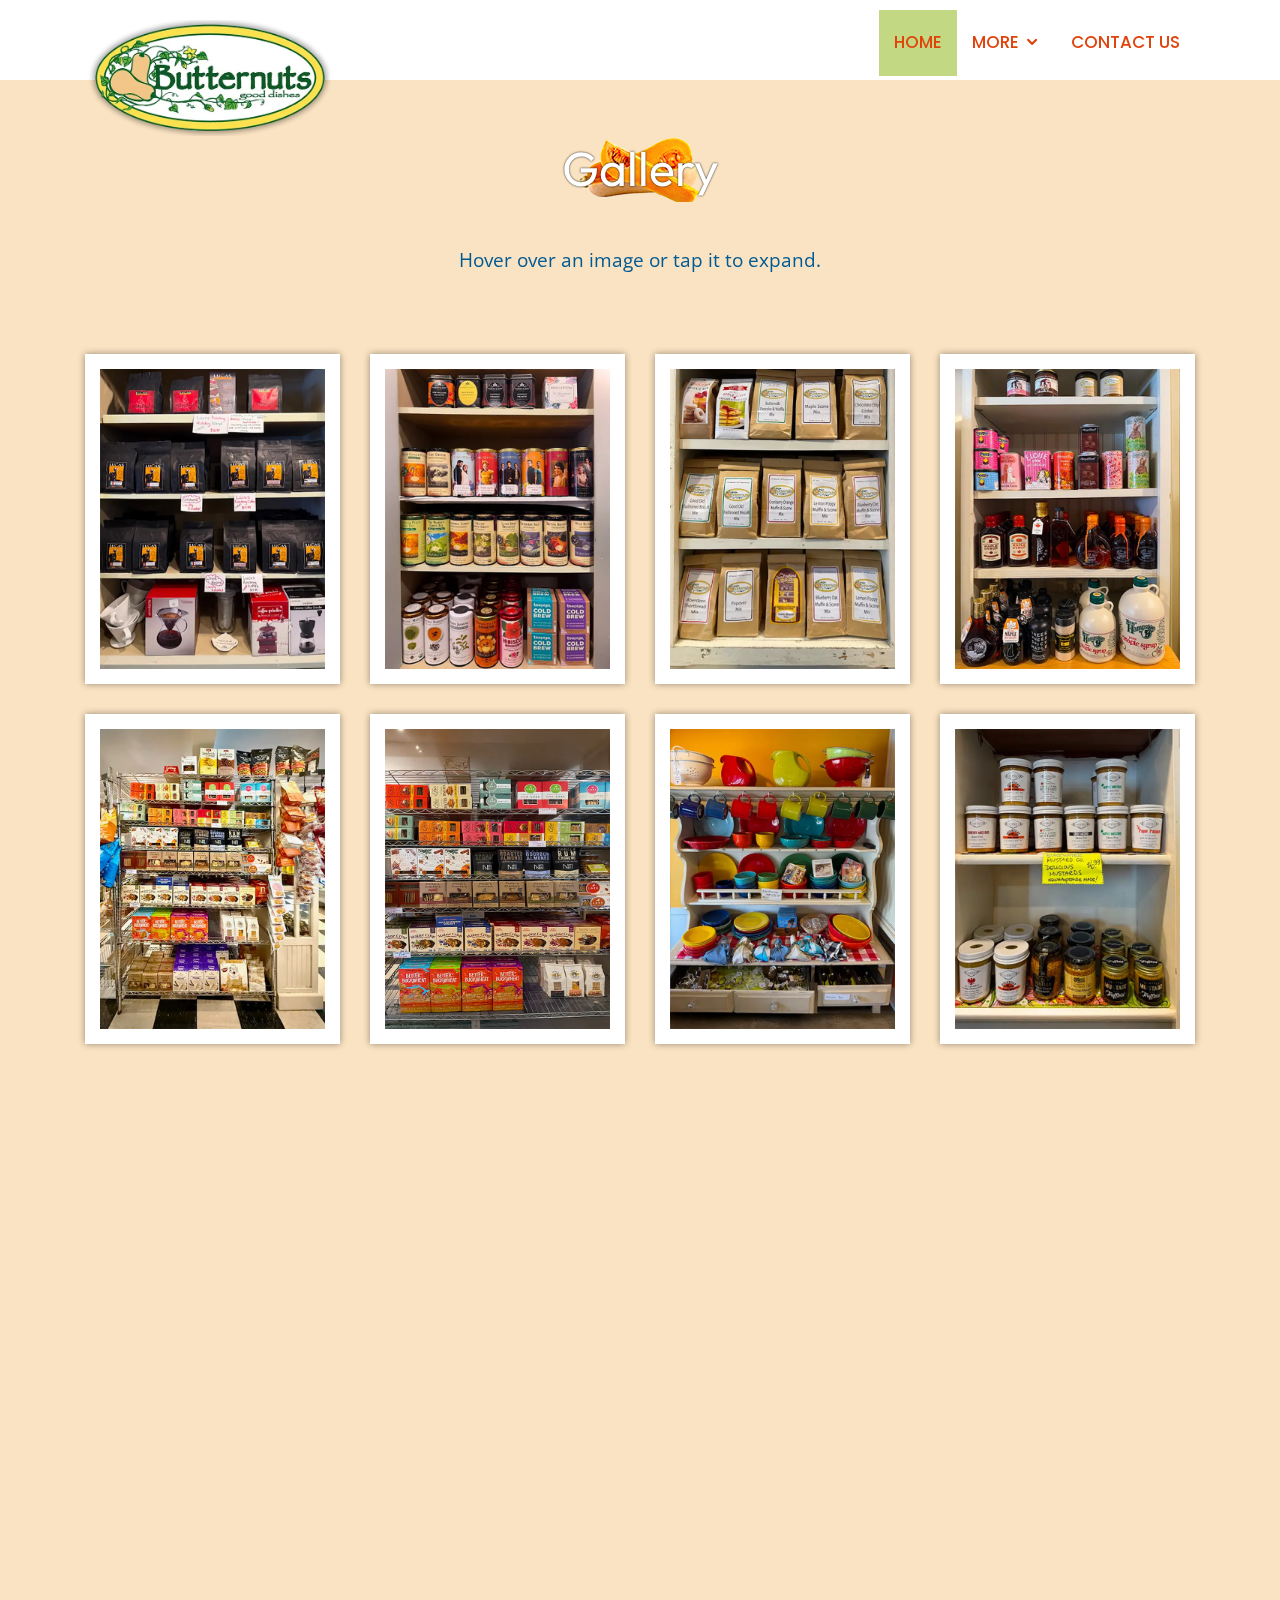
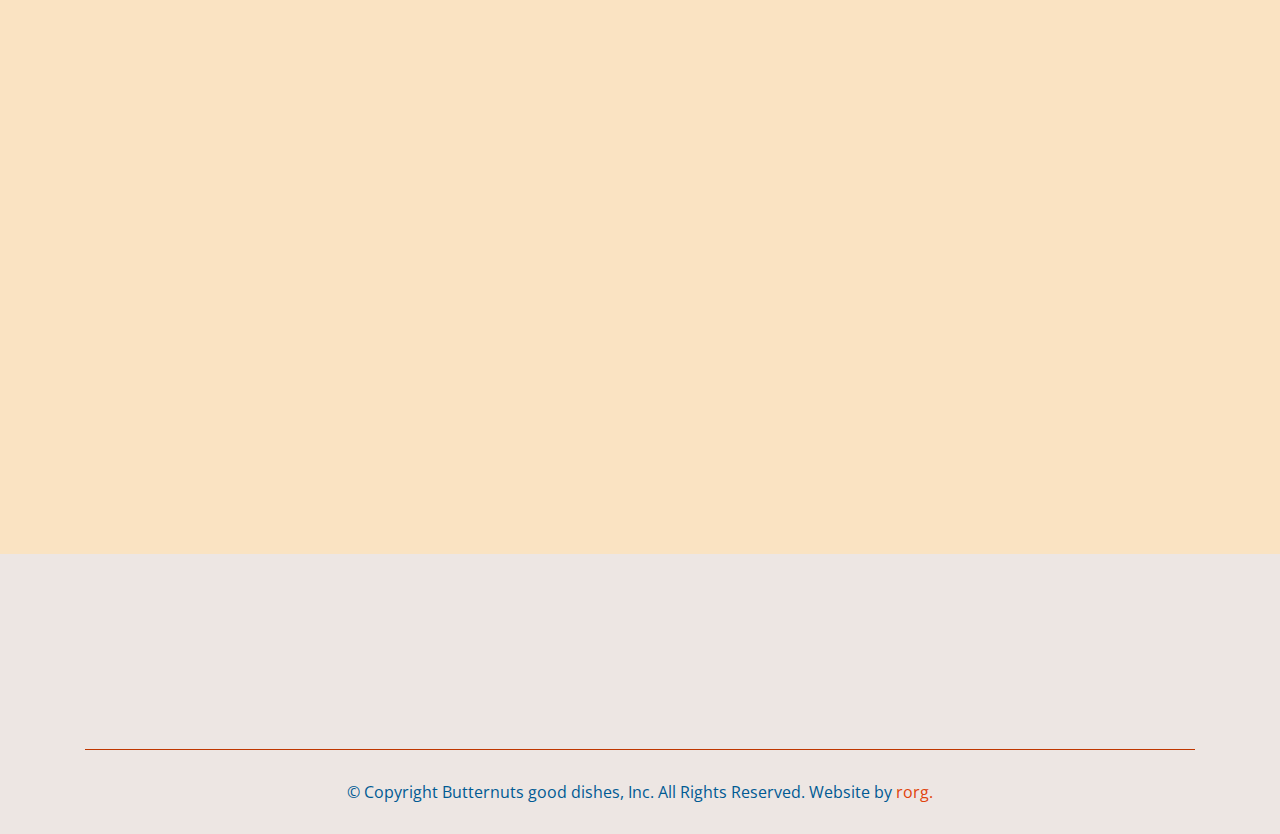
==== commit 999553e9: "Update gallery.html" ====
--- a/gallery.html
+++ b/gallery.html
@@ -63,9 +63,9 @@
           <p>Hover over an image or tap it to expand.</p>
         </div>
 
-          <div class="row gallery justify-content-around" data-aos="fade-up">
-
-            <div class="col-lg-3 col-md-4 gallery-item filter-others">
+          <div class="row gallery justify-content-around">
+
+            <div class="col-lg-3 col-md-4 gallery-item" data-aos="fade-up">
               <div class="gallery-wrap">
                 <img src="assets/img/gallery/IMG_7226.webp" class="img-fluid" alt="IMG_7226">
                 <div class="gallery-links">
@@ -74,7 +74,7 @@
               </div>
             </div>
 
-            <div class="col-lg-3 col-md-4 gallery-item filter-others">
+            <div class="col-lg-3 col-md-4 gallery-item" data-aos="fade-up">
               <div class="gallery-wrap">
                 <img src="assets/img/gallery/IMG_7222.webp" class="img-fluid" alt="IMG_7222">
                 <div class="gallery-links">
@@ -83,7 +83,7 @@
               </div>
             </div>
 
-            <div class="col-lg-3 col-md-4 gallery-item filter-others">
+            <div class="col-lg-3 col-md-4 gallery-item" data-aos="fade-up">
               <div class="gallery-wrap">
                 <img src="assets/img/gallery/IMG_7228.webp" class="img-fluid" alt="IMG_7228">
                 <div class="gallery-links">
@@ -92,7 +92,7 @@
               </div>
             </div>
 
-            <div class="col-lg-3 col-md-4 gallery-item filter-others">
+            <div class="col-lg-3 col-md-4 gallery-item" data-aos="fade-up">
               <div class="gallery-wrap">
                 <img src="assets/img/gallery/IMG_7230.webp" class="img-fluid" alt="IMG_7230">
                 <div class="gallery-links">
@@ -101,7 +101,7 @@
               </div>
             </div>
 
-            <div class="col-lg-3 col-md-4 gallery-item filter-others">
+            <div class="col-lg-3 col-md-4 gallery-item" data-aos="fade-up">
               <div class="gallery-wrap">
                 <img src="assets/img/gallery/IMG_7231.webp" class="img-fluid" alt="IMG_7231">
                 <div class="gallery-links">
@@ -110,7 +110,7 @@
               </div>
             </div>
 
-            <div class="col-lg-3 col-md-4 gallery-item filter-others">
+            <div class="col-lg-3 col-md-4 gallery-item" data-aos="fade-up">
               <div class="gallery-wrap">
                 <img src="assets/img/gallery/IMG_7232.webp" class="img-fluid" alt="IMG_7232">
                 <div class="gallery-links">
@@ -119,7 +119,7 @@
               </div>
             </div>
 
-            <div class="col-lg-3 col-md-4 gallery-item filter-others">
+            <div class="col-lg-3 col-md-4 gallery-item" data-aos="fade-up">
               <div class="gallery-wrap">
                 <img src="assets/img/gallery/IMG_7257.webp" class="img-fluid" alt="IMG_7257.webp">
                 <div class="gallery-links">
@@ -128,7 +128,7 @@
               </div>
             </div>
 
-            <div class="col-lg-3 col-md-4 gallery-item filter-others">
+            <div class="col-lg-3 col-md-4 gallery-item" data-aos="fade-up">
               <div class="gallery-wrap">
                 <img src="assets/img/gallery/IMG_7241.webp" class="img-fluid" alt="IMG_7241">
                 <div class="gallery-links">
@@ -137,7 +137,7 @@
               </div>
             </div>
 
-            <div class="col-lg-4 col-md-6 gallery-item filter-others">
+            <div class="col-lg-4 col-md-6 gallery-item" data-aos="fade-up">
               <div class="gallery-wrap">
                 <img src="assets/img/gallery/IMG_7264.webp" class="img-fluid" alt="IMG_7264.webp">
                 <div class="gallery-links">
@@ -146,7 +146,7 @@
               </div>
             </div>
 
-            <div class="col-lg-4 col-md-6 gallery-item filter-others">
+            <div class="col-lg-4 col-md-6 gallery-item" data-aos="fade-up">
               <div class="gallery-wrap">
                 <img src="assets/img/gallery/IMG_7233.webp" class="img-fluid" alt="IMG_7233">
                 <div class="gallery-links">
@@ -155,7 +155,7 @@
               </div>
             </div>
 
-            <div class="col-lg-4 col-md-6 gallery-item filter-others">
+            <div class="col-lg-4 col-md-6 gallery-item" data-aos="fade-up">
               <div class="gallery-wrap">
                 <img src="assets/img/gallery/IMG_7234.webp" class="img-fluid" alt="IMG_7234">
                 <div class="gallery-links">
@@ -164,7 +164,7 @@
               </div>
             </div>
 
-            <div class="col-lg-3 col-md-4 gallery-item filter-sample">
+            <div class="col-lg-3 col-md-4 gallery-item" data-aos="fade-up">
               <div class="gallery-wrap">
                 <img src="assets/img/gallery/IMG_7238.webp" class="img-fluid" alt="IMG_7238">
                 <div class="gallery-links">
@@ -173,7 +173,7 @@
               </div>
             </div>
 
-            <div class="col-lg-3 col-md-4 gallery-item filter-sample">
+            <div class="col-lg-3 col-md-4 gallery-item" data-aos="fade-up">
               <div class="gallery-wrap">
                 <img src="assets/img/gallery/IMG_7247.webp" class="img-fluid" alt="IMG_7247">
                 <div class="gallery-links">
@@ -182,7 +182,7 @@
               </div>
             </div>
 
-            <div class="col-lg-3 col-md-4 gallery-item filter-sample">
+            <div class="col-lg-3 col-md-4 gallery-item" data-aos="fade-up">
               <div class="gallery-wrap">
                 <img src="assets/img/gallery/IMG_7251.webp" class="img-fluid" alt="IMG_7251.webp">
                 <div class="gallery-links">
@@ -191,7 +191,7 @@
               </div>
             </div>
 
-            <div class="col-lg-3 col-md-4 gallery-item filter-others">
+            <div class="col-lg-3 col-md-4 gallery-item" data-aos="fade-up">
               <div class="gallery-wrap">
                 <img src="assets/img/gallery/IMG_7249.webp" class="img-fluid" alt="IMG_7249.webp">
                 <div class="gallery-links">
@@ -200,7 +200,7 @@
               </div>
             </div>
 
-            <div class="col-lg-3 col-md-4 gallery-item filter-sample">
+            <div class="col-lg-3 col-md-4 gallery-item" data-aos="fade-up">
               <div class="gallery-wrap">
                 <img src="assets/img/gallery/IMG_7253.webp" class="img-fluid" alt="IMG_7253.webp">
                 <div class="gallery-links">
@@ -209,7 +209,7 @@
               </div>
             </div>
 
-            <div class="col-lg-4 col-md-6 gallery-item filter-others">
+            <div class="col-lg-4 col-md-6 gallery-item" data-aos="fade-up">
               <div class="gallery-wrap">
                 <img src="assets/img/gallery/IMG_7236.webp" class="img-fluid" alt="IMG_7236">
                 <div class="gallery-links">
@@ -266,4 +266,4 @@
 
 </body>
 
-</html>+</html>
--- a/assets/css/style.css
+++ b/assets/css/style.css
@@ -889,4 +889,14 @@
 .gallery .gallery-wrap:hover .gallery-links {
   opacity: 1;
   bottom: 0;
-}+}
+
+@media (max-width: 499px) {
+  .gallery .gallery-wrap .gallery-links {
+    display: none; /* Hides the hover effect and Venobox trigger */
+  }
+
+  .gallery .gallery-wrap:hover::before {
+    opacity: 0; /* Prevents the overlay effect */
+  }
+}
